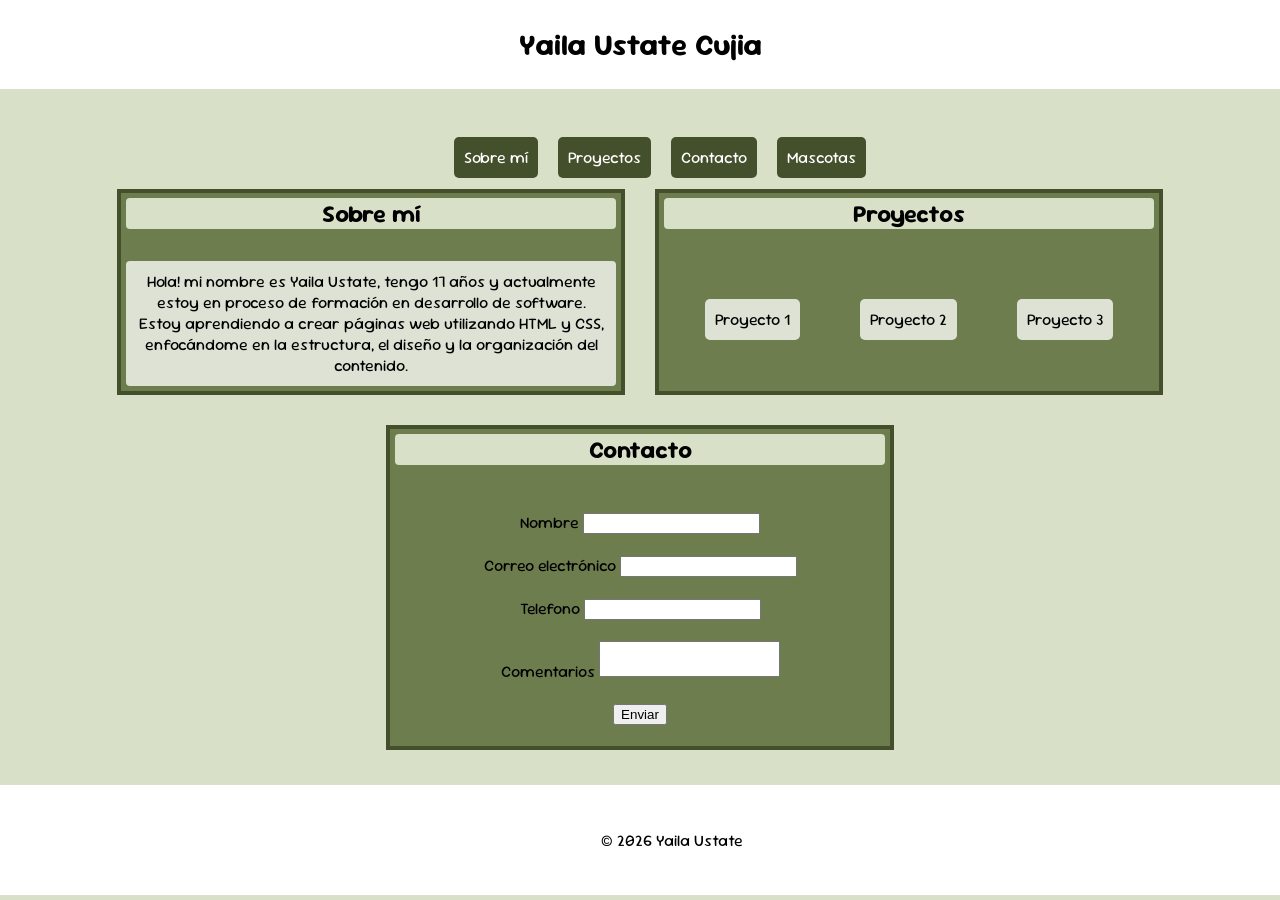
==== portafolio/index.html @ 9ea22d10 "yaya" ====
<!DOCTYPE html>
<html lang="es">

<head>
    <!-- Configurar aceptación de caracteres especiales -->
    <meta charset="UTF-8">
    <meta name="viewport" content="width=device-width, initial-scale=1.0">
    <!-- Ajustar pagina a todos los dispositivos -->
    <title>Portafolio personal</title>
    <link rel="icon" href="imagenes/portafolio.png" type="image/png">
    <!-- Fuente importada -->
    <link rel="preconnect" href="https://fonts.googleapis.com">
    <link rel="preconnect" href="https://fonts.gstatic.com" crossorigin>
    <link href="https://fonts.googleapis.com/css2?family=Sour+Gummy:ital,wght@0,100..900;1,100..900&display=swap" rel="stylesheet">
    <!-- Vincular css -->
    <link rel="stylesheet" href="styles.css">
</head>

<body>
    <header>
        <h1 id="encabezado">Yaila Ustate Cujia</h1>
        <br>
        <br>
        <nav>
            <ul id="enlace">
                <!-- Botones de navegación -->
                <li><a href="#sobremi">Sobre mí</a></li>
                <li><a href="#proyectos">Proyectos</a></li>
                <li><a href="#contacto">Contacto</a></li>
                <li><a href="mascotas.html" target="_blank">Mascotas</a></li>
            </ul>
        </nav>
    
    </header>
    <main id="principal">
        <!-- Recuadro de información sobre mi -->
        <section id="sobremi">
            <h2>Sobre mí</h2><br><br>
            <p>Hola! mi nombre es Yaila Ustate, tengo 17 años y actualmente estoy en proceso de formación en desarrollo de software. Estoy aprendiendo a crear páginas web utilizando HTML y CSS, enfocándome en la estructura, el diseño y la organización del contenido.</p>
        </section>

        <section id="proyectos">
            <h2>Proyectos</h2>
            <ul id="project">
                <!-- Enlaces a otros proyectos -->
                <li><a href="#proyecto1">Proyecto 1</a></li>
                <li><a href="#proyecto2">Proyecto 2</a></li>
                <li><a href="#proyecto3">Proyecto 3</a></li>
            </ul>
        </section>

        <section id="contacto">
            <h2>Contacto</h2>
            <!-- Formulario de contacto para el usuario -->
            <form action="index.html" method="get">
                <br><br>
                <label for="nombre">Nombre</label>
                <input type="text" id="nombre" name="nombre" required><br><br>

                <label for="correo">Correo electrónico</label>
                <input type="email" id="correo" name="correo" required><br><br>

                <label for="telefono">Telefono</label>
                <input type="number" id="telefono" name="telefono" required min="1"><br><br>

                <label for="comentarios">Comentarios</label>
                <textarea id="comentarios" name="comentarios"></textarea><br><br>

                <button type="submit">Enviar</button><br><br>
            </form>
        </section>
    </main>
    <!-- Derechos de autor -->
    <footer id="pie"><p id="copy">© 2026 Yaila Ustate</p></footer>

</body>

</html>
---- portafolio/styles.css ----
/* Pagina principal*/

body{
    margin: 0;
    padding: 0;
    background-color: #d8e0c7;
    display: flex;
    flex-direction: column;
    font-family: "Sour Gummy", sans-serif;
}

#encabezado{  
    background-color: #fff;
    font-size: 30px;
    text-align: center;
    padding: 25px;
    margin: 0;
}

nav ul {
    list-style: none;      
    display: flex;       
    justify-content: center;
    
}

#enlace a{
    background-color: #444f2c;
    color: #fff;
    border-radius: 5px;
    text-decoration: none;
    padding: 10px;
    margin: 10px;
}

#enlace a:hover{
    background-color: #6e7d4e;
}

main{
    display: flex;
    justify-content: center; 
    gap: 20px;                    
    flex-wrap: wrap
}

#sobremi{
    background-color: #6e7d4e;
    border: 4px solid #444f2c;
    text-align: center;
    margin: 5px;
}

#sobremi p{
    margin-top: -15px;
}

#proyectos{
    background-color: #6e7d4e;
    border: 4px solid #444f2c;
    text-align: center;
    margin: 5px;
}

#contacto{
    background-color: #6e7d4e;
    border: 4px solid #444f2c;
    text-align: center;
    margin: 5px;
}

textarea{
    resize: none
    
}

section h2{
    background-color: #d8e0c7;
    border-radius: 4px;
    margin: 5px;

}

p{
    background-color: #dee2d5;
    border-radius: 4px;
    padding: 10px;
    margin: 5px;
}

#principal section{
    display: flex;
    flex-direction: column;
    width: 500px;
}

#proyectos ul{
    list-style: none;      
    display: flex;       
    justify-content: center;
    padding: 0;
    margin-top: 15%;
}

#project a{
    background-color: #dee2d5;
    color: #000;
    border-radius: 5px;
    text-decoration: none;
    padding: 10px;
    margin: 30px;
    
}

#project a:hover{
    background-color: #444f2c;
    color: #fff;
}

#pie{
    width: 100%;
    display: flex;
    align-items: center;
    padding: 15px;
    height: 80px;
    margin-top: 30px;
    background-color: #fff;
}

#copy{
    background-color: #fff;
    margin-left: 45%;
}

/* Pagina de mascotas */

#cuerpo {
  margin: 0;
  display: flex;
  flex-direction: column;
  background-color: #d8e0c7;
  font-family: "Sour Gummy", sans-serif;
}

#regresar{
    background-color: #6e7d4e;
    color: white;
    border-radius: 5px;
    text-decoration: none;
    padding: 5px;
    margin-left: 15px;
}

#regresar:hover{
    background-color: #444f2c;
}

#tarjetas{
    display: flex;
    justify-content: center; 
    gap: 15px;                    
    flex-wrap: wrap                    
}

#titulo-mascota{
    background-color: #fff;
    font-size: 30px;
    text-align: center;
    padding: 1px;   
}

.card-mascotas{
    background-color: #6e7d4e;
    width: 500px;
    border: 2px solid #444f2c;
    border-radius: 10px;
    padding: 20px;
    margin: 30px;
    cursor: pointer;
}
.card-mascotas img{
    width: 500px;
    height: 300px;
}

.card-mascotas:hover{
    transition: 0.2s;
    transform: translateY(-10px);
    box-shadow: 0 8px 20px gray;

}

.nombre-mascota{
    background-color: #d8e0c7;
    text-align: center;
    font-size: 20px;
    
}

#pie-pagina{
    width: 100%;
    display: flex;
    justify-content: space-between;
    align-items: center;
    padding: 15px;
    height: 100px;
    background-color: #fff;
}

.descripcion-mascota{
    background-color: #d8e0c7;
    padding: 5px;
    text-align: center;
}

#copyr{
    margin-right: 45%;
    background-color: #fff;
}
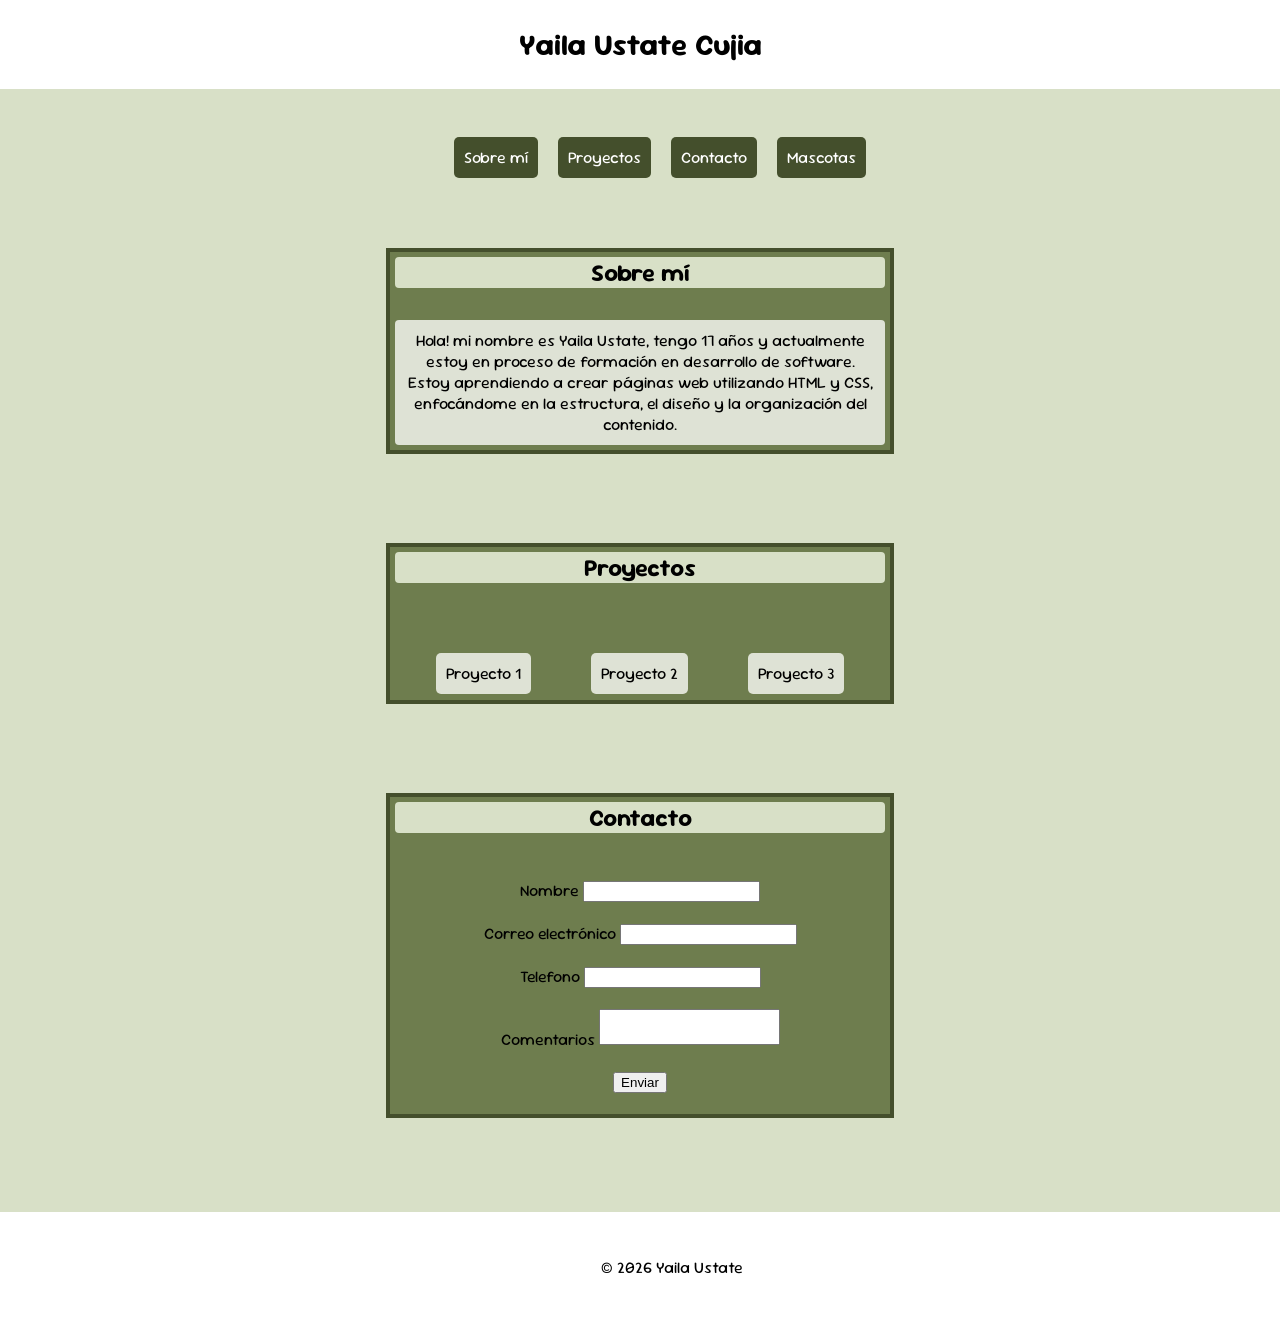
==== commit e599ce15: "correcciones" ====
--- a/portafolio/index.html
+++ b/portafolio/index.html
@@ -70,6 +70,9 @@
             </form>
         </section>
     </main>
+    <a href="">
+        
+    </a>
     <!-- Derechos de autor -->
     <footer id="pie"><p id="copy">© 2026 Yaila Ustate</p></footer>
 
--- a/portafolio/styles.css
+++ b/portafolio/styles.css
@@ -39,9 +39,9 @@
 
 main{
     display: flex;
-    justify-content: center; 
+    align-items: center;
+    flex-direction: column; 
     gap: 20px;                    
-    flex-wrap: wrap
 }
 
 #sobremi{
@@ -49,6 +49,7 @@
     border: 4px solid #444f2c;
     text-align: center;
     margin: 5px;
+    margin-top: 5%;
 }
 
 #sobremi p{
@@ -60,6 +61,7 @@
     border: 4px solid #444f2c;
     text-align: center;
     margin: 5px;
+    margin-top: 5%;
 }
 
 #contacto{
@@ -67,6 +69,8 @@
     border: 4px solid #444f2c;
     text-align: center;
     margin: 5px;
+    margin-top: 5%;
+    margin-bottom: 5%;
 }
 
 textarea{
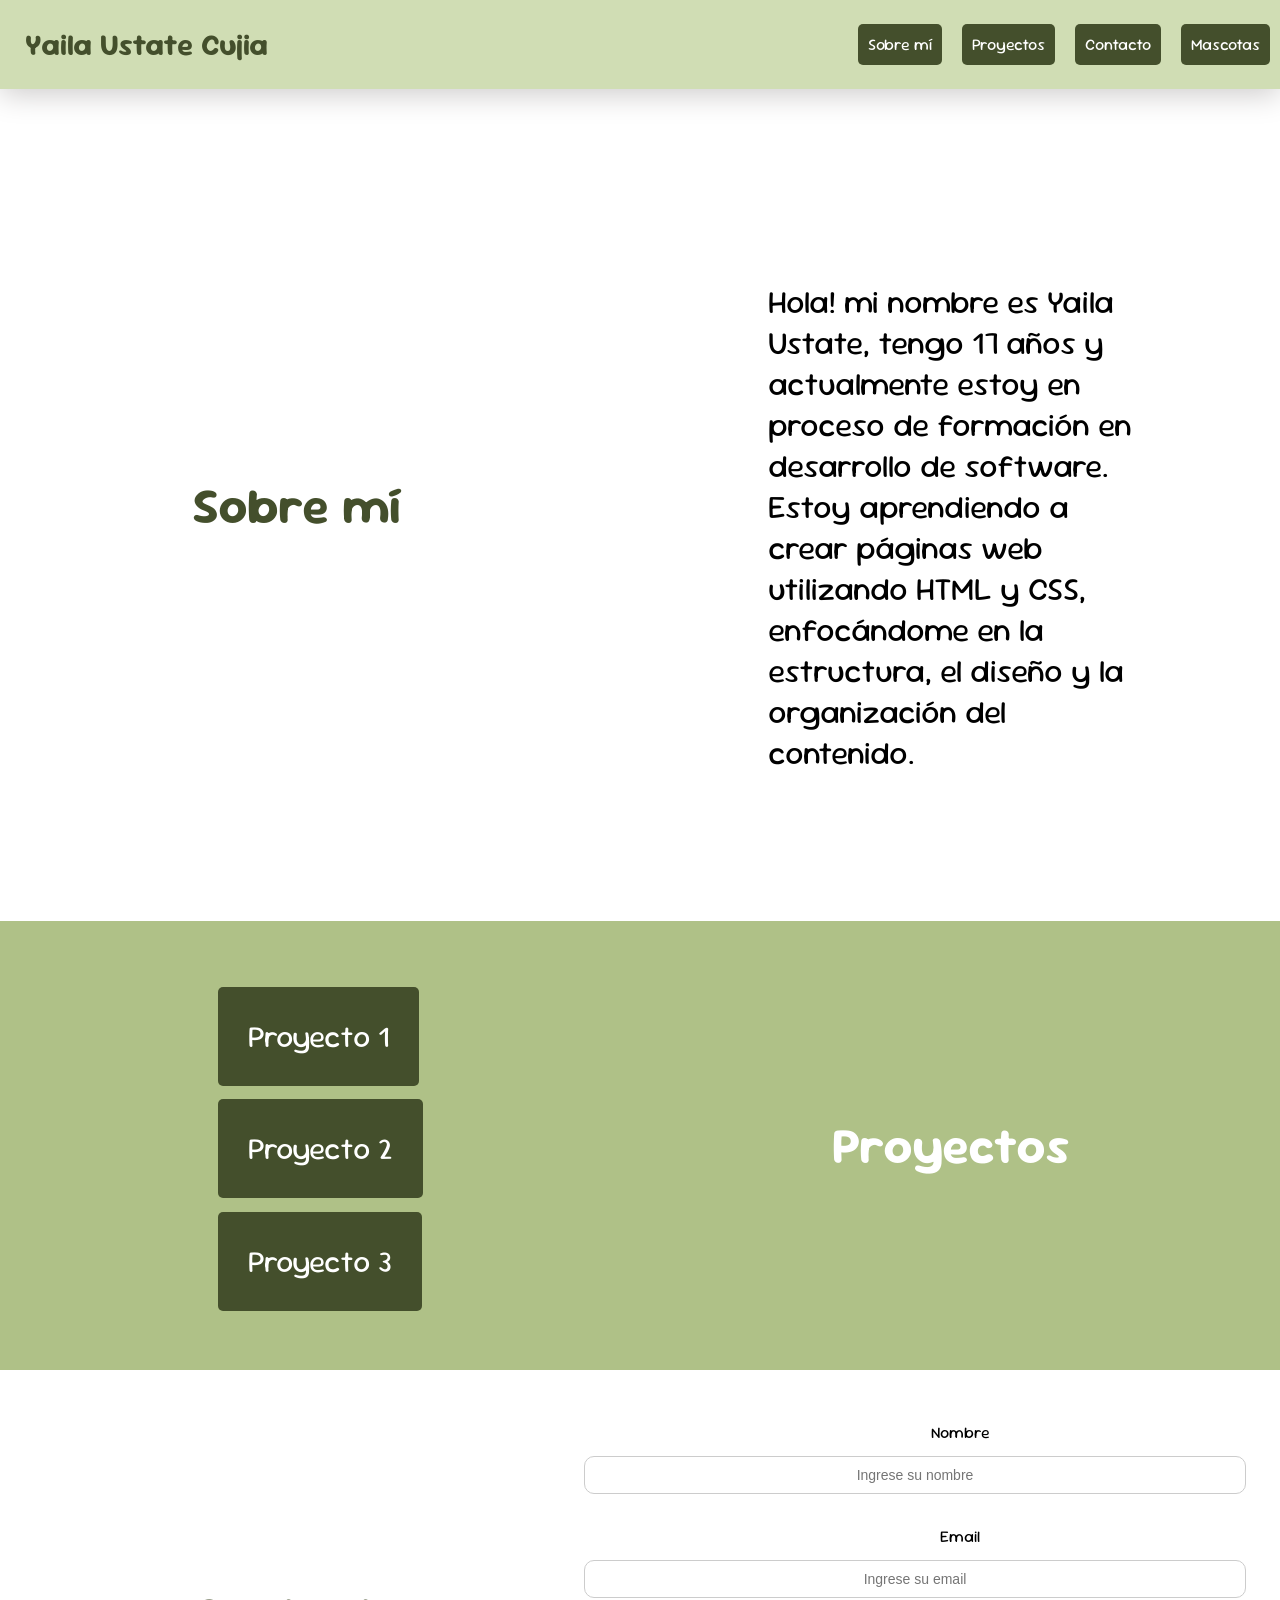
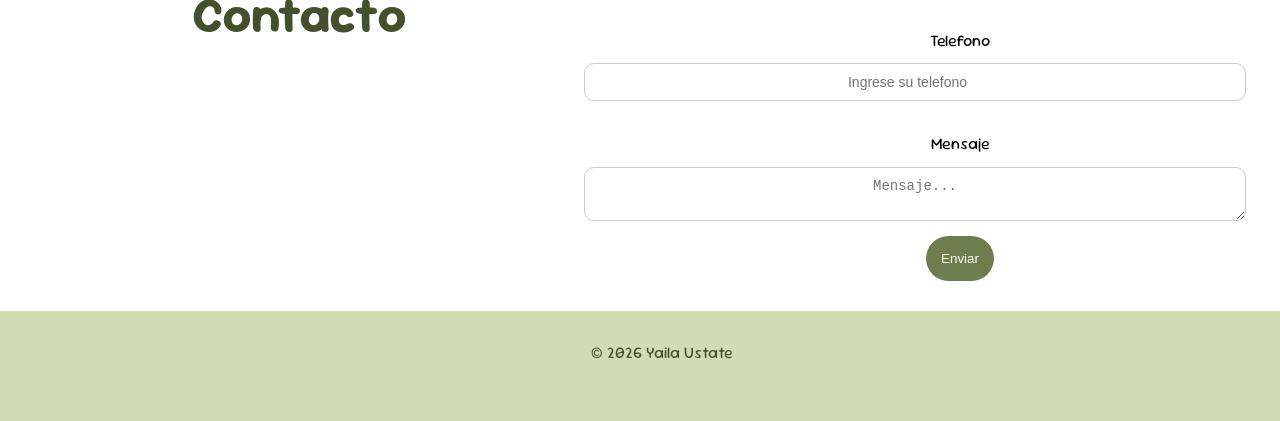
==== commit 7aa80fa3: "mejorado principio" ====
--- a/portafolio/index.html
+++ b/portafolio/index.html
@@ -13,14 +13,12 @@
     <link rel="preconnect" href="https://fonts.gstatic.com" crossorigin>
     <link href="https://fonts.googleapis.com/css2?family=Sour+Gummy:ital,wght@0,100..900;1,100..900&display=swap" rel="stylesheet">
     <!-- Vincular css -->
-    <link rel="stylesheet" href="styles.css">
+    <link rel="stylesheet" href="style.css">
 </head>
 
-<body>
-    <header>
+<body class="cuerpo">
+    <header id="header1">
         <h1 id="encabezado">Yaila Ustate Cujia</h1>
-        <br>
-        <br>
         <nav>
             <ul id="enlace">
                 <!-- Botones de navegación -->
@@ -34,12 +32,12 @@
     </header>
     <main id="principal">
         <!-- Recuadro de información sobre mi -->
-        <section id="sobremi">
-            <h2>Sobre mí</h2><br><br>
+        <article id="sobremi">
+            <h2>Sobre mí</h2>
             <p>Hola! mi nombre es Yaila Ustate, tengo 17 años y actualmente estoy en proceso de formación en desarrollo de software. Estoy aprendiendo a crear páginas web utilizando HTML y CSS, enfocándome en la estructura, el diseño y la organización del contenido.</p>
-        </section>
+        </article>
 
-        <section id="proyectos">
+        <article id="proyectos">
             <h2>Proyectos</h2>
             <ul id="project">
                 <!-- Enlaces a otros proyectos -->
@@ -47,28 +45,28 @@
                 <li><a href="#proyecto2">Proyecto 2</a></li>
                 <li><a href="#proyecto3">Proyecto 3</a></li>
             </ul>
-        </section>
+        </article>
 
-        <section id="contacto">
+        <article id="contacto">
             <h2>Contacto</h2>
             <!-- Formulario de contacto para el usuario -->
             <form action="index.html" method="get">
-                <br><br>
+            
                 <label for="nombre">Nombre</label>
-                <input type="text" id="nombre" name="nombre" required><br><br>
+                <input type="text" id="nombre" name="nombre" placeholder="Ingrese su nombre" required>
 
-                <label for="correo">Correo electrónico</label>
-                <input type="email" id="correo" name="correo" required><br><br>
+                <label for="correo">Email</label>
+                <input type="email" id="correo" name="correo" placeholder="Ingrese su email" required>
 
                 <label for="telefono">Telefono</label>
-                <input type="number" id="telefono" name="telefono" required min="1"><br><br>
+                <input type="number" id="telefono" name="telefono" placeholder="Ingrese su telefono" required min="1">
 
-                <label for="comentarios">Comentarios</label>
-                <textarea id="comentarios" name="comentarios"></textarea><br><br>
+                <label for="mensaje">Mensaje</label>
+                <textarea id="mensaje" name="mensaje" placeholder="Mensaje..."></textarea>
 
-                <button type="submit">Enviar</button><br><br>
+                <button type="submit">Enviar</button>
             </form>
-        </section>
+        </article>
     </main>
     <a href="">
         
--- a/portafolio/style.css
+++ b/portafolio/style.css
@@ -0,0 +1,189 @@
+/* Pagina principal*/
+
+body{
+    margin: 0;
+    background-color: #ffffff;
+    display: flex;
+    flex-direction: column;
+    font-family: "Sour Gummy", sans-serif;
+}
+
+#header1{
+    display: flex;
+    justify-content: space-between;
+    align-items: center;
+    background-color: #d0ddb4;
+    box-shadow: 0px 5px 30px rgb(204, 202, 202);
+}
+
+/* Titulo con mi nombre */
+
+#encabezado{  
+    font-size: 30px;
+    padding: 25px;
+    margin: 0;
+    color: #444f2c;
+}
+
+/* Botones de navegación */
+
+nav ul {
+    list-style: none;      
+    display: flex;       
+    justify-content: center;
+    align-items: center;
+    padding: 0;
+}
+
+#enlace a{
+    background-color: #444f2c;
+    color: #fff;
+    border-radius: 5px;
+    text-decoration: none;
+    padding: 10px;
+    margin: 10px;
+}
+
+#enlace a:hover{
+    background-color: #6e7d4e;
+} 
+
+main{
+    display: flex;
+    align-items: center;
+    flex-direction: column; 
+    gap: 20px;                    
+}
+
+/* Apartado sobre mi */
+
+#sobremi{
+    width: 100%;
+    margin-top: 5%;
+    display: grid;
+    grid-template-columns: 1fr 1fr;
+
+}
+
+#sobremi h2{
+    margin-top: 50%;
+    margin-left: 30%;
+    font-size: 50px;
+    color: #444f2c;
+}
+
+#sobremi p{
+    margin: 20%;
+    font-size: xx-large;
+    
+}
+
+/* Apartados de proyectos */
+
+#proyectos{
+    width: 100%;
+    margin-top: 0;
+    background-color: #afc187;
+    display: grid;
+    grid-template-columns: 1fr 1fr;
+    grid-template-areas: "ul titulo";
+}
+
+#proyectos h2{
+    margin: 30%;
+    font-size: 50px;
+    grid-area: titulo;
+    color: #fff;
+}
+
+#proyectos ul{
+    list-style: none;      
+    display: grid;
+    grid-template-rows: 1fr 1fr 1fr;
+    padding: 0;       
+    justify-content: center;
+    padding: 0;
+    margin-top: 15%;
+    grid-area: ul;
+}
+
+#project a{
+    background-color: #444f2c;
+    color: #ffffff;
+    border-radius: 5px;
+    text-decoration: none;
+    padding: 30px;
+    margin: 30px;
+    font-size: 30px;
+}
+
+#project a:hover{
+    background-color: #dee2d5;
+    color: #000000;
+}
+
+/* Apartado de contacto */
+
+#contacto{
+    width: 100%;
+    margin-top: 0;
+    display: grid;
+    grid-template-columns: 1fr 1fr;
+}
+
+#contacto h2{
+    margin: 30%;
+    font-size: 50px;
+    color: #444f2c;
+}
+
+#contacto form{
+    display: flex;
+    flex-direction: column;
+    align-items: center;
+}
+
+form input, textarea{
+    width: 100%;
+    padding: 10px;
+    margin-right: 90px;
+    border-radius: 10px;
+    border: 1px solid #ccc;
+    font-size: 14px;
+    text-align: center;
+}
+
+label{
+    margin-top: 5%;
+    margin-bottom: 2%;
+}
+
+textarea{
+    resize: vertical;
+}
+
+button{
+    margin-top: 15px;
+    padding: 15px;
+    background-color: #6e7d4e;
+    color: rgb(255, 255, 255);
+    border: none;
+    border-radius: 25px;
+    cursor: pointer;
+}
+
+/* Footer */
+
+#pie{
+    width: 100%;
+    padding: 15px;
+    height: 80px;
+    margin-top: 30px;
+    background-color: #d0ddb4;
+}
+
+#copy{
+    background-color: #d0ddb4;
+    margin-left: 45%;
+    color: #444f2c;
+}
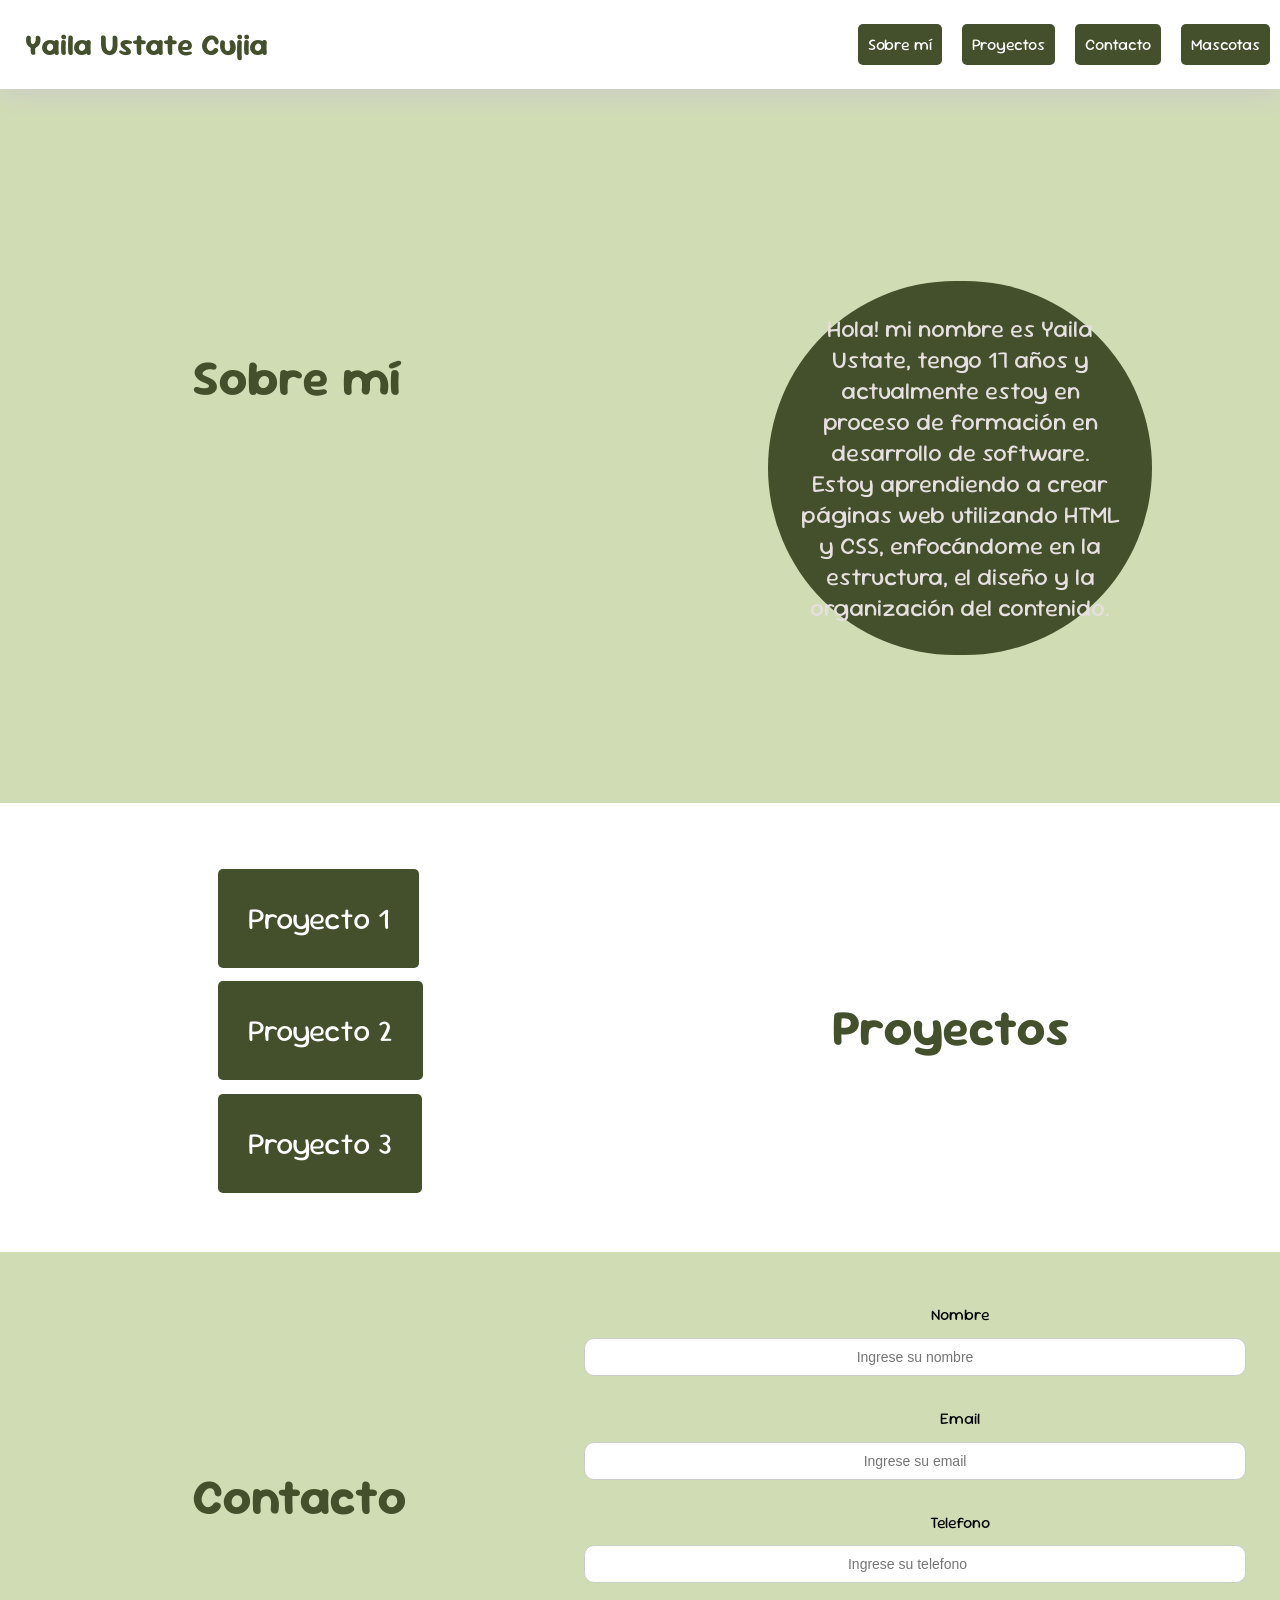
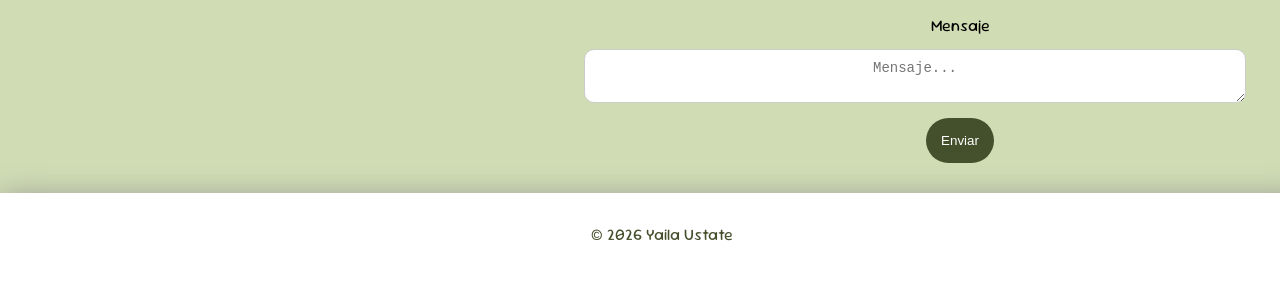
==== commit 03699bf1: "falta cambiar imagenes" ====
--- a/portafolio/index.html
+++ b/portafolio/index.html
@@ -16,21 +16,21 @@
     <link rel="stylesheet" href="style.css">
 </head>
 
-<body class="cuerpo">
+<body id="cuerpo1">
     <header id="header1">
         <h1 id="encabezado">Yaila Ustate Cujia</h1>
         <nav>
             <ul id="enlace">
                 <!-- Botones de navegación -->
-                <li><a href="#sobremi">Sobre mí</a></li>
+                <li><a href="sobremi">Sobre mí</a></li>
                 <li><a href="#proyectos">Proyectos</a></li>
                 <li><a href="#contacto">Contacto</a></li>
-                <li><a href="mascotas.html" target="_blank">Mascotas</a></li>
+                <li><a href="mascotas.html">Mascotas</a></li>
             </ul>
         </nav>
     
     </header>
-    <main id="principal">
+    <main class="principal">
         <!-- Recuadro de información sobre mi -->
         <article id="sobremi">
             <h2>Sobre mí</h2>
--- a/portafolio/style.css
+++ b/portafolio/style.css
@@ -1,8 +1,8 @@
 /* Pagina principal*/
 
-body{
+#cuerpo1{
     margin: 0;
-    background-color: #ffffff;
+    background-color: #d0ddb4;
     display: flex;
     flex-direction: column;
     font-family: "Sour Gummy", sans-serif;
@@ -12,8 +12,10 @@
     display: flex;
     justify-content: space-between;
     align-items: center;
-    background-color: #d0ddb4;
+    background-color: #ffffff;
     box-shadow: 0px 5px 30px rgb(204, 202, 202);
+    position: sticky;
+    top: 0;
 }
 
 /* Titulo con mi nombre */
@@ -45,10 +47,10 @@
 }
 
 #enlace a:hover{
-    background-color: #6e7d4e;
+    background-color: #99a57e;
 } 
 
-main{
+.principal{
     display: flex;
     align-items: center;
     flex-direction: column; 
@@ -66,7 +68,7 @@
 }
 
 #sobremi h2{
-    margin-top: 50%;
+    margin-top: 30%;
     margin-left: 30%;
     font-size: 50px;
     color: #444f2c;
@@ -74,8 +76,12 @@
 
 #sobremi p{
     margin: 20%;
-    font-size: xx-large;
-    
+    padding: 5%;
+    font-size: x-large;
+    background-color: #444f2c;
+    border-radius: 200px;
+    text-align: center;
+    color: #e7e0e0;
 }
 
 /* Apartados de proyectos */
@@ -83,7 +89,7 @@
 #proyectos{
     width: 100%;
     margin-top: 0;
-    background-color: #afc187;
+    background-color: #ffffff;
     display: grid;
     grid-template-columns: 1fr 1fr;
     grid-template-areas: "ul titulo";
@@ -93,7 +99,7 @@
     margin: 30%;
     font-size: 50px;
     grid-area: titulo;
-    color: #fff;
+    color: #444f2c;
 }
 
 #proyectos ul{
@@ -165,7 +171,7 @@
 button{
     margin-top: 15px;
     padding: 15px;
-    background-color: #6e7d4e;
+    background-color: #444f2c;
     color: rgb(255, 255, 255);
     border: none;
     border-radius: 25px;
@@ -179,11 +185,110 @@
     padding: 15px;
     height: 80px;
     margin-top: 30px;
-    background-color: #d0ddb4;
+    background-color: #ffffff;
+    box-shadow: 0px 5px 30px rgb(148, 145, 145);
 }
 
 #copy{
-    background-color: #d0ddb4;
+    background-color: #ffffff;
     margin-left: 45%;
     color: #444f2c;
+}
+
+/* Pagina mascota */
+
+#cuerpo2{
+  margin: 0;
+  background-color: #d0ddb4;
+  font-family: "Sour Gummy", sans-serif;
+
+}
+
+#header2{
+    display: flex;
+    justify-content: space-between;
+    align-items: center;
+    background-color: #ffffff;
+    box-shadow: 0px 5px 30px rgb(204, 202, 202);
+    position: sticky;
+    top: 0;
+}
+
+#header2 h1{
+    margin-left: 10px;
+}
+
+/* Tarjetas/Card de las mascotas */
+
+#tarjeton{
+    display: flex;
+    justify-content: center;              
+    flex-wrap: wrap;    
+    display: grid;
+    grid-template-columns: repeat(3, 1fr);
+    gap: 1%;  
+}
+
+.card-mascota{
+    background-color: #f1f3eb;
+    width: 70%;
+    border: 2px solid #444f2c;
+    border-radius: 10px;
+    padding: 20px;
+    margin-top: 40px;
+    cursor: pointer;
+    transition: 0.2s;
+    margin-left: 12%;
+}
+
+.img-mascota{
+    width: 100%;
+    height: auto;
+}
+
+.card-mascota h2{
+    text-align: center;
+    font-size: 30px;
+}
+
+.card-mascota:hover{
+    transform: translateY(-10px);
+    box-shadow: 0 8px 20px gray;
+
+}
+
+/* Pie de pagina/ footer */
+
+#pie-pagina{
+    width: 100%;
+    display: flex;
+    justify-content: space-between;
+    align-items: center;
+    position: relative;
+    bottom: 0;
+    margin-top: 80px;
+    height: 100px;
+    background-color: #fff;
+    box-shadow: 0px 5px 30px rgb(148, 145, 145);
+}
+
+#copyr{
+    color: #444f2c;
+    margin-right: 45%;
+    background-color: #fff;
+}
+
+/* Botón de regreso */
+
+#regresar{
+    background-color: #6e7d4e;
+    color: white;
+    border-radius: 5px;
+    text-decoration: none;
+    padding: 5px;
+    margin-left: 15px;
+}
+
+#regresar:hover{
+    background-color: #444f2c;
 }
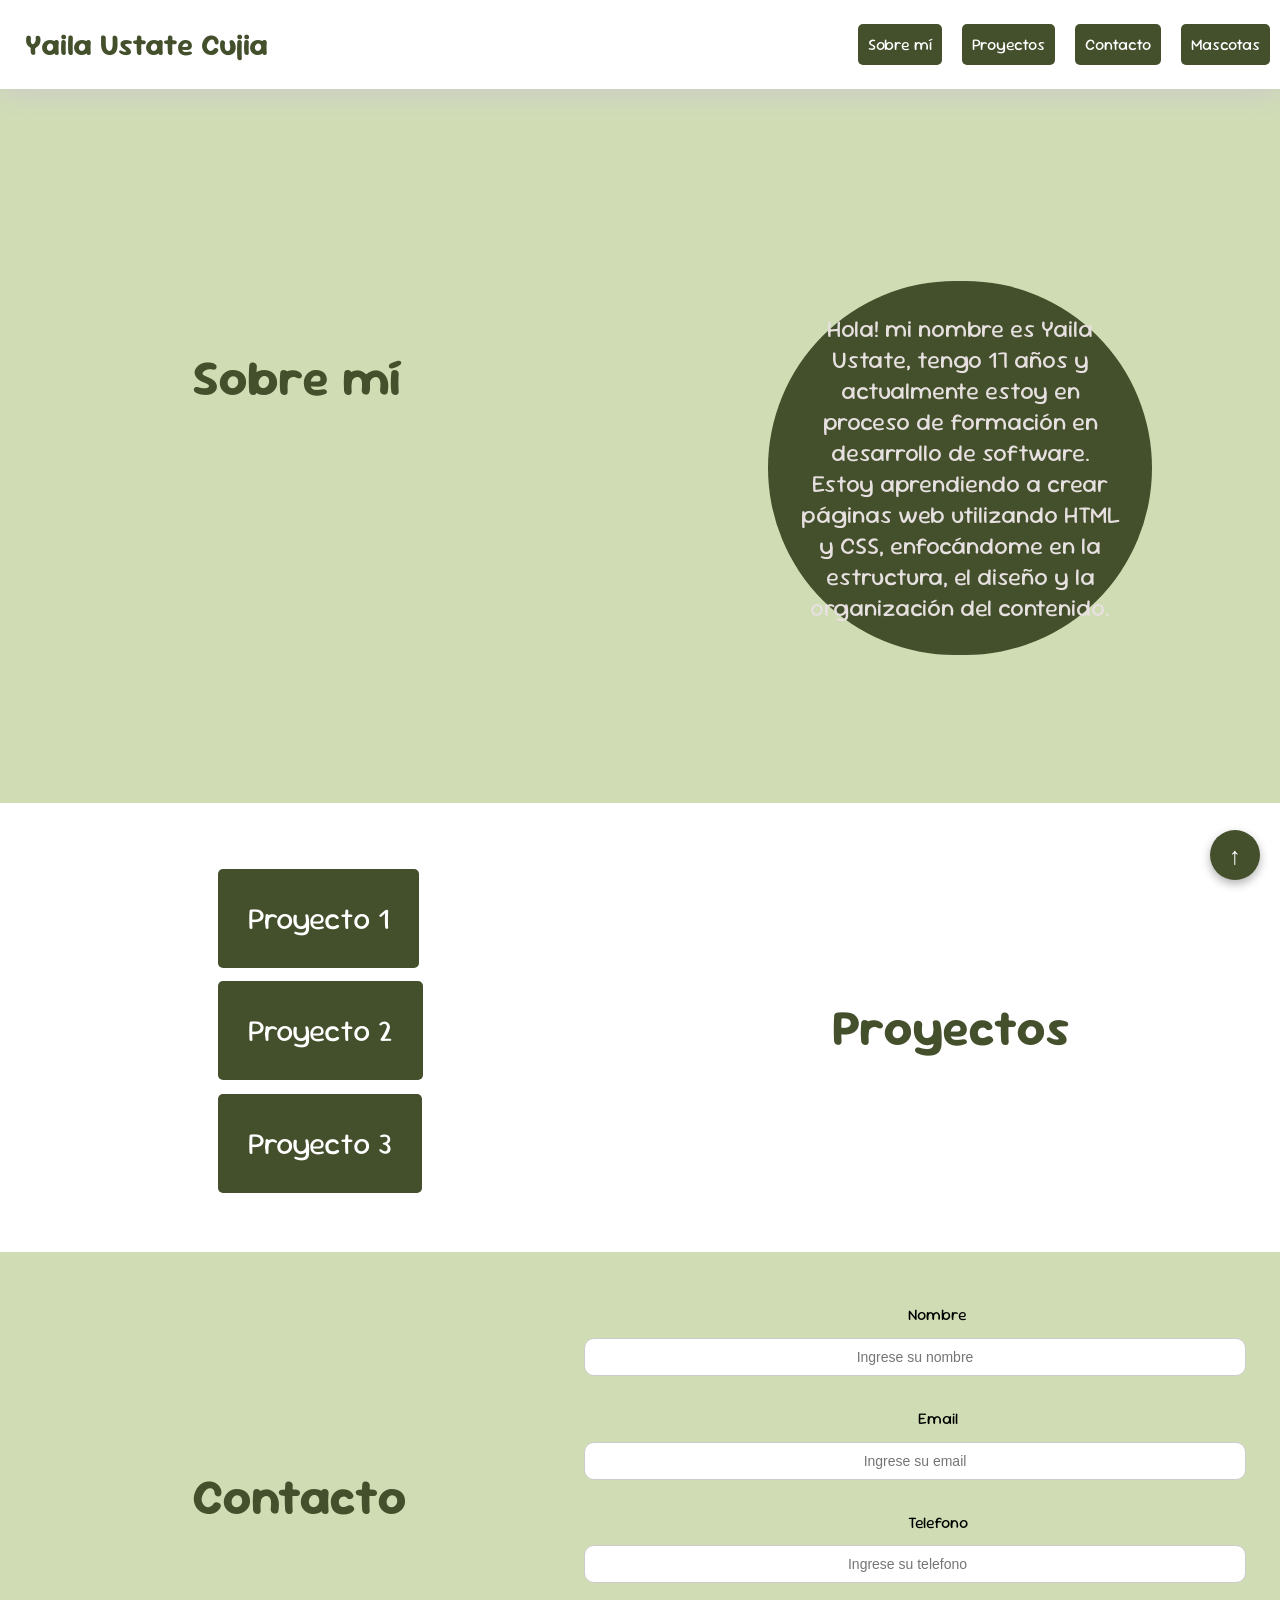
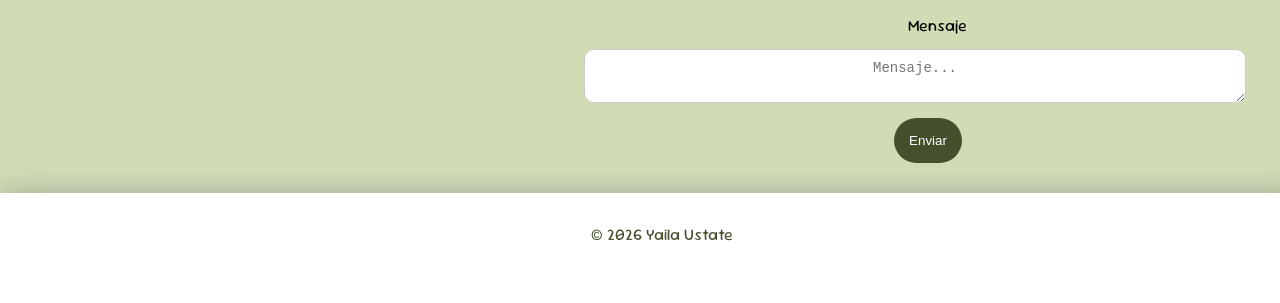
==== commit d5e46d9f: "semana 2 finalizada" ====
--- a/portafolio/index.html
+++ b/portafolio/index.html
@@ -13,7 +13,7 @@
     <link rel="preconnect" href="https://fonts.gstatic.com" crossorigin>
     <link href="https://fonts.googleapis.com/css2?family=Sour+Gummy:ital,wght@0,100..900;1,100..900&display=swap" rel="stylesheet">
     <!-- Vincular css -->
-    <link rel="stylesheet" href="style.css">
+    <link rel="stylesheet" href="styles.css">
 </head>
 
 <body id="cuerpo1">
@@ -22,7 +22,7 @@
         <nav>
             <ul id="enlace">
                 <!-- Botones de navegación -->
-                <li><a href="sobremi">Sobre mí</a></li>
+                <li><a href="#sobremi">Sobre mí</a></li>
                 <li><a href="#proyectos">Proyectos</a></li>
                 <li><a href="#contacto">Contacto</a></li>
                 <li><a href="mascotas.html">Mascotas</a></li>
@@ -41,9 +41,9 @@
             <h2>Proyectos</h2>
             <ul id="project">
                 <!-- Enlaces a otros proyectos -->
-                <li><a href="#proyecto1">Proyecto 1</a></li>
-                <li><a href="#proyecto2">Proyecto 2</a></li>
-                <li><a href="#proyecto3">Proyecto 3</a></li>
+                <li><a href="https://github.com/yaiscoder/inventario-de-productos.git" target="_blank">Proyecto 1</a></li>
+                <li><a href="https://github.com/yaiscoder/Sistema-de-Gestion-de-Estudiantes.git" target="_blank">Proyecto 2</a></li>
+                <li><a href="https://github.com/yaiscoder/Historia-de-usuario-M2S1.git" target="_blank">Proyecto 3</a></li>
             </ul>
         </article>
 
@@ -68,9 +68,12 @@
             </form>
         </article>
     </main>
-    <a href="">
-        
-    </a>
+
+    <!-- Botón para subir -->
+    <div>
+        <a class="subir" href="#" class="boton-subir">↑</a>
+    </div>
+    
     <!-- Derechos de autor -->
     <footer id="pie"><p id="copy">© 2026 Yaila Ustate</p></footer>
 
--- a/portafolio/styles.css
+++ b/portafolio/styles.css
@@ -0,0 +1,326 @@
+/* Pagina principal*/
+
+#cuerpo1{
+    margin: 0;
+    background-color: #d0ddb4;
+    display: flex;
+    flex-direction: column;
+    font-family: "Sour Gummy", sans-serif;
+}
+
+#header1{
+    display: flex;
+    justify-content: space-between;
+    align-items: center;
+    background-color: #ffffff;
+    box-shadow: 0px 5px 30px rgb(204, 202, 202);
+    position: sticky;
+    top: 0;
+}
+
+/* Titulo con mi nombre */
+
+#encabezado{  
+    font-size: 30px;
+    padding: 25px;
+    margin: 0;
+    color: #444f2c;
+}
+
+/* Botones de navegación */
+
+nav ul {
+    list-style: none;      
+    display: flex;       
+    justify-content: center;
+    align-items: center;
+    padding: 0;
+}
+
+#enlace a{
+    background-color: #444f2c;
+    color: #fff;
+    border-radius: 5px;
+    text-decoration: none;
+    padding: 10px;
+    margin: 10px;
+}
+
+#enlace a:hover{
+    background-color: #99a57e;
+} 
+
+.principal{
+    display: flex;
+    align-items: center;
+    flex-direction: column; 
+    gap: 20px;                    
+}
+
+/* Apartado sobre mi */
+
+#sobremi{
+    width: 100%;
+    margin-top: 5%;
+    display: grid;
+    grid-template-columns: 1fr 1fr;
+
+}
+
+#sobremi h2{
+    margin-top: 30%;
+    margin-left: 30%;
+    font-size: 50px;
+    color: #444f2c;
+}
+
+#sobremi p{
+    margin: 20%;
+    padding: 5%;
+    font-size: x-large;
+    background-color: #444f2c;
+    border-radius: 200px;
+    text-align: center;
+    color: #e7e0e0;
+}
+
+/* Apartados de proyectos */
+
+#proyectos{
+    width: 100%;
+    margin-top: 0;
+    background-color: #ffffff;
+    display: grid;
+    grid-template-columns: 1fr 1fr;
+    grid-template-areas: "ul titulo";
+}
+
+#proyectos h2{
+    margin: 30%;
+    font-size: 50px;
+    grid-area: titulo;
+    color: #444f2c;
+}
+
+#proyectos ul{
+    list-style: none;      
+    display: grid;
+    grid-template-rows: 1fr 1fr 1fr;
+    padding: 0;       
+    justify-content: center;
+    padding: 0;
+    margin-top: 15%;
+    grid-area: ul;
+}
+
+#project a{
+    background-color: #444f2c;
+    color: #ffffff;
+    border-radius: 5px;
+    text-decoration: none;
+    padding: 30px;
+    margin: 30px;
+    font-size: 30px;
+}
+
+#project a:hover{
+    background-color: #dee2d5;
+    color: #000000;
+}
+
+/* Apartado de contacto */
+
+#contacto{
+    width: 100%;
+    margin-top: 0;
+    display: grid;
+    grid-template-columns: 1fr 1fr;
+}
+
+#contacto h2{
+    margin: 30%;
+    font-size: 50px;
+    color: #444f2c;
+}
+
+#contacto form{
+    display: flex;
+    flex-direction: column;
+    align-items: center;
+}
+
+form input, textarea{
+    width: 100%;
+    padding: 10px;
+    margin-right: 90px;
+    border-radius: 10px;
+    border: 1px solid #ccc;
+    font-size: 14px;
+    text-align: center;
+}
+
+label{
+    margin-top: 5%;
+    margin-bottom: 2%;
+    margin-right: 7%;
+}
+
+textarea{
+    resize: vertical;
+}
+
+button{
+    margin-right: 10%;
+    margin-top: 15px;
+    padding: 15px;
+    background-color: #444f2c;
+    color: rgb(255, 255, 255);
+    border: none;
+    border-radius: 25px;
+    cursor: pointer;
+}
+
+/* Footer */
+
+#pie{
+    width: 100%;
+    padding: 15px;
+    height: 80px;
+    margin-top: 30px;
+    background-color: #ffffff;
+    box-shadow: 0px 5px 30px rgb(148, 145, 145);
+}
+
+#copy{
+    background-color: #ffffff;
+    margin-left: 45%;
+    color: #444f2c;
+}
+
+/* Pagina mascota */
+
+#cuerpo2{
+  margin: 0;
+  background-color: #d0ddb4;
+  font-family: "Sour Gummy", sans-serif;
+
+}
+
+#header2{
+    display: flex;
+    justify-content: space-between;
+    align-items: center;
+    background-color: #ffffff;
+    box-shadow: 0px 5px 30px rgb(204, 202, 202);
+    position: sticky;
+    top: 0;
+}
+
+#header2 h1{
+    margin-left: 10px;
+    color: #444f2c;
+}
+
+/* Tarjetas/Card de las mascotas */
+
+#tarjeton{
+    display: flex;
+    justify-content: center;              
+    flex-wrap: wrap;    
+    display: grid;
+    grid-template-columns: repeat(3, 1fr);
+    gap: 1%;  
+}
+
+.card-mascota{
+    background-color: #f1f3eb;
+    width: 70%;
+    border: 2px solid #444f2c;
+    border-radius: 10px;
+    padding: 20px;
+    margin-top: 40px;
+    cursor: pointer;
+    transition: 0.2s;
+    margin-left: 12%;
+}
+
+.img-mascota{
+    width: 300px;
+    height: 200px;
+}
+
+.card-mascota h2{
+    text-align: center;
+    font-size: 30px;
+    color: #444f2c;
+}
+
+.card-mascota:hover{
+    transform: translateY(-10px);
+    box-shadow: 0 8px 20px gray;
+
+}
+
+/* Pie de pagina/ footer */
+
+#pie-pagina{
+    width: 100%;
+    display: flex;
+    justify-content: space-between;
+    align-items: center;
+    position: relative;
+    bottom: 0;
+    margin-top: 80px;
+    height: 100px;
+    background-color: #fff;
+    box-shadow: 0px 5px 30px rgb(148, 145, 145);
+}
+
+#copyr{
+    color: #444f2c;
+    margin-right: 45%;
+    background-color: #fff;
+}
+
+/* Botón de regreso */
+
+#regresar{
+    background-color: #6e7d4e;
+    color: white;
+    border-radius: 5px;
+    text-decoration: none;
+    padding: 5px;
+    margin-left: 15px;
+}
+
+#regresar:hover{
+    background-color: #444f2c;
+}
+
+
+/* Botón para subir */
+
+html {
+  scroll-behavior: smooth;
+}
+
+.subir{
+    position: fixed;
+    bottom: 20px;   
+    right: 20px;     
+    z-index: 1000;   
+
+    /* Estilo de círculo */
+    display: flex;
+    align-items: center;
+    justify-content: center;
+    width: 50px;
+    height: 50px;
+    border-radius: 50%; 
+    
+    background-color: #444f2c; 
+    color: white;
+    text-decoration: none;
+    font-size: 24px;
+    box-shadow: 0 4px 10px rgba(0, 0, 0, 0.3); 
+}
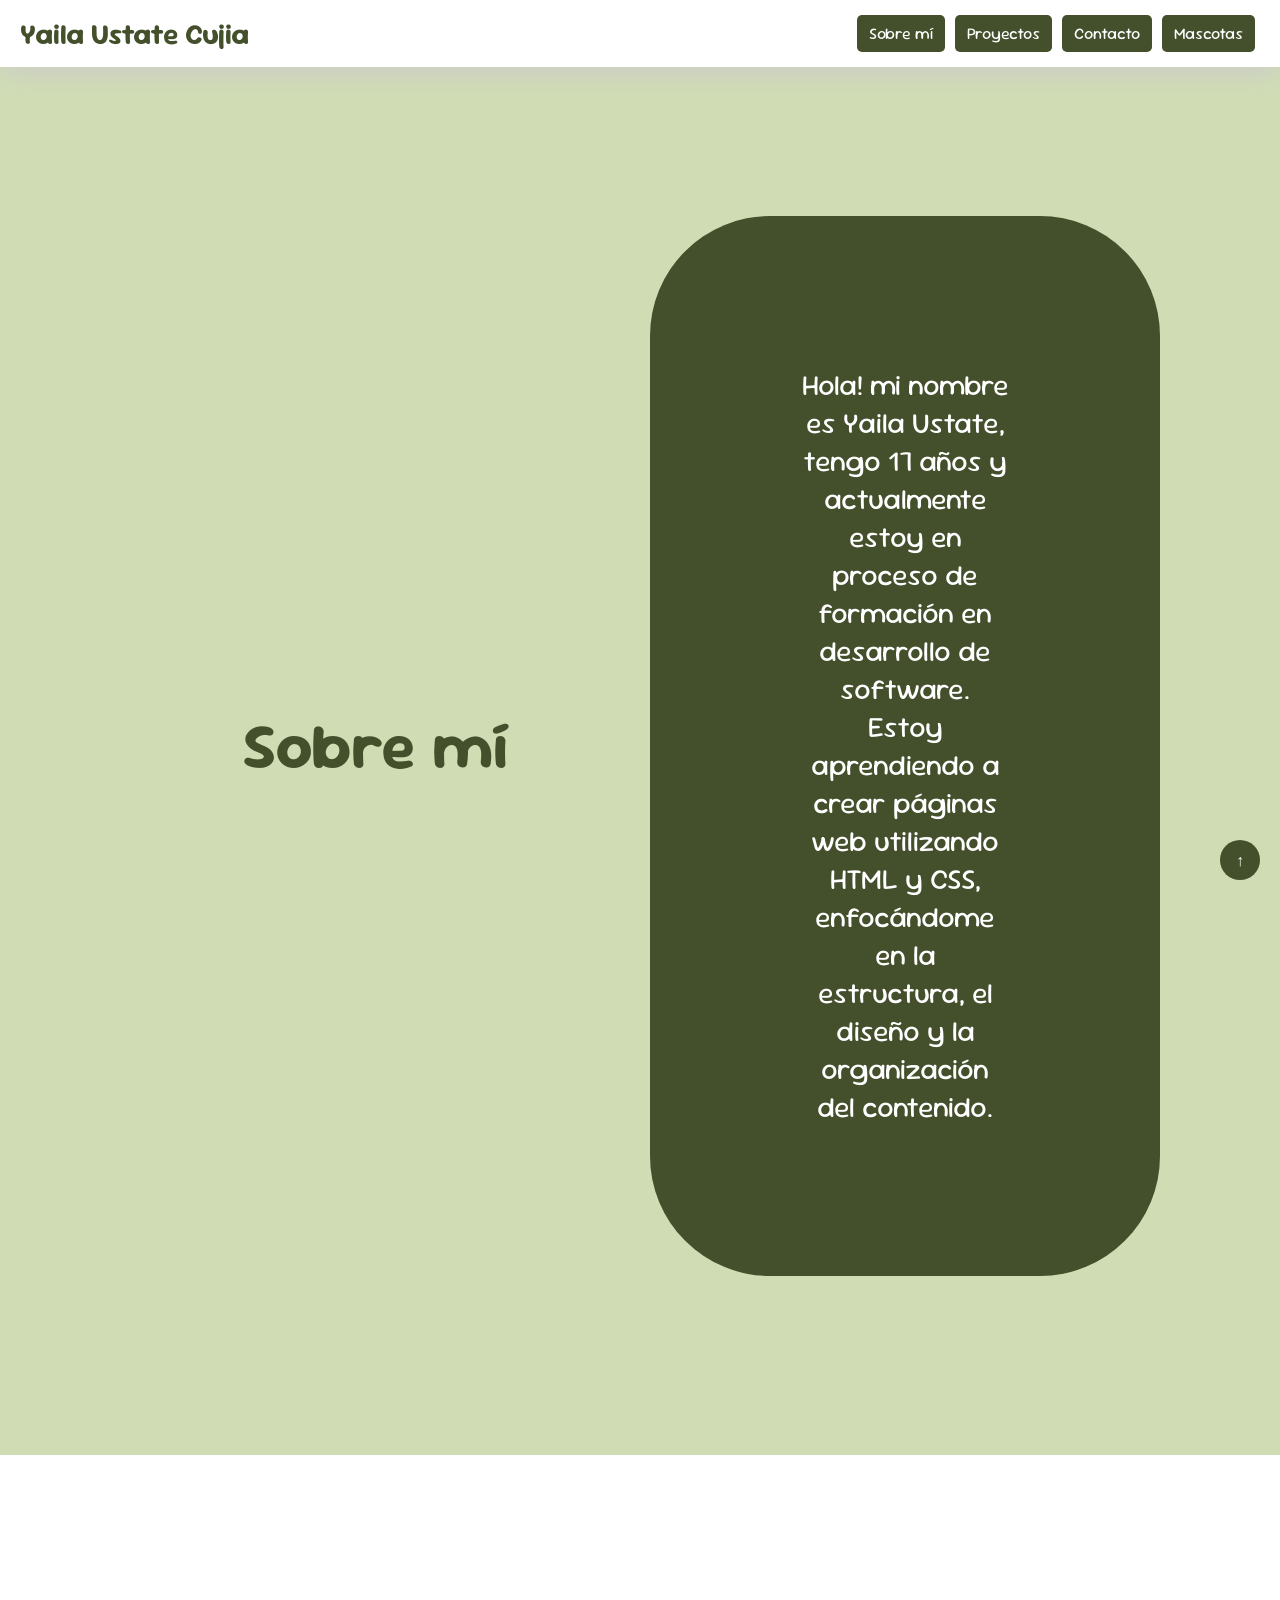
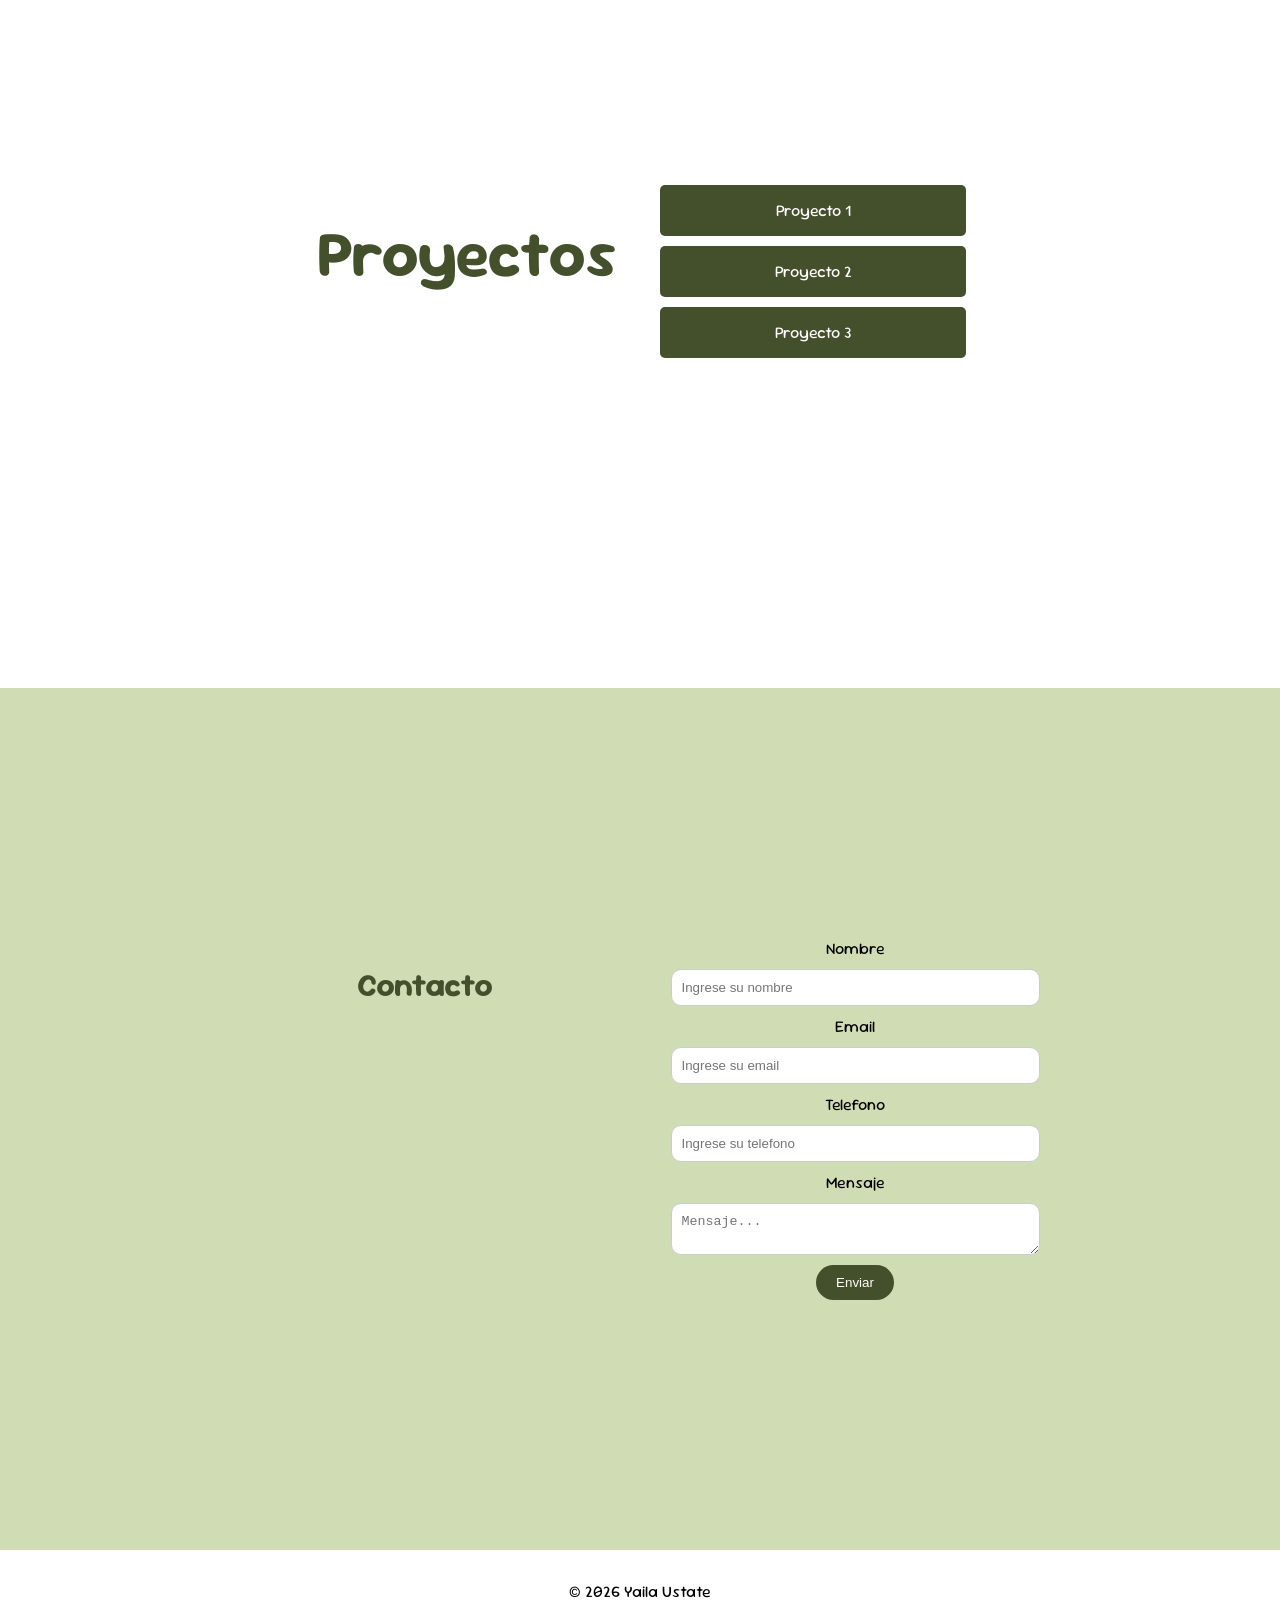
==== commit 803e93b0: "falta java y revisar media" ====
--- a/portafolio/index.html
+++ b/portafolio/index.html
@@ -1,82 +1,128 @@
-<!DOCTYPE html>
+<!doctype html>
 <html lang="es">
-
-<head>
+  <head>
     <!-- Configurar aceptación de caracteres especiales -->
-    <meta charset="UTF-8">
-    <meta name="viewport" content="width=device-width, initial-scale=1.0">
+    <meta charset="UTF-8" />
+    <meta name="viewport" content="width=device-width, initial-scale=1.0" />
     <!-- Ajustar pagina a todos los dispositivos -->
     <title>Portafolio personal</title>
-    <link rel="icon" href="imagenes/portafolio.png" type="image/png">
+    <link rel="icon" href="imagenes/portafolio.png" type="image/png" />
     <!-- Fuente importada -->
-    <link rel="preconnect" href="https://fonts.googleapis.com">
-    <link rel="preconnect" href="https://fonts.gstatic.com" crossorigin>
-    <link href="https://fonts.googleapis.com/css2?family=Sour+Gummy:ital,wght@0,100..900;1,100..900&display=swap" rel="stylesheet">
+    <link rel="preconnect" href="https://fonts.googleapis.com" />
+    <link rel="preconnect" href="https://fonts.gstatic.com" crossorigin />
+    <link
+      href="https://fonts.googleapis.com/css2?family=Sour+Gummy:ital,wght@0,100..900;1,100..900&display=swap"
+      rel="stylesheet"
+    />
     <!-- Vincular css -->
-    <link rel="stylesheet" href="styles.css">
-</head>
+    <link rel="stylesheet" href="styles.css" />
+  </head>
 
-<body id="cuerpo1">
+  <body id="cuerpo1">
     <header id="header1">
-        <h1 id="encabezado">Yaila Ustate Cujia</h1>
-        <nav>
-            <ul id="enlace">
-                <!-- Botones de navegación -->
-                <li><a href="#sobremi">Sobre mí</a></li>
-                <li><a href="#proyectos">Proyectos</a></li>
-                <li><a href="#contacto">Contacto</a></li>
-                <li><a href="mascotas.html">Mascotas</a></li>
-            </ul>
-        </nav>
-    
+      <h1 id="encabezado">Yaila Ustate Cujia</h1>
+      <nav>
+        <ul id="enlace">
+          <!-- Botones de navegación -->
+          <li><a href="#sobremi">Sobre mí</a></li>
+          <li><a href="#proyectos">Proyectos</a></li>
+          <li><a href="#contacto">Contacto</a></li>
+          <li><a href="mascotas.html">Mascotas</a></li>
+        </ul>
+      </nav>
     </header>
     <main class="principal">
-        <!-- Recuadro de información sobre mi -->
-        <article id="sobremi">
-            <h2>Sobre mí</h2>
-            <p>Hola! mi nombre es Yaila Ustate, tengo 17 años y actualmente estoy en proceso de formación en desarrollo de software. Estoy aprendiendo a crear páginas web utilizando HTML y CSS, enfocándome en la estructura, el diseño y la organización del contenido.</p>
-        </article>
+      <!-- Recuadro de información sobre mi -->
+      <article id="sobremi">
+        <h2>Sobre mí</h2>
+        <p>
+          Hola! mi nombre es Yaila Ustate, tengo 17 años y actualmente estoy en
+          proceso de formación en desarrollo de software. Estoy aprendiendo a
+          crear páginas web utilizando HTML y CSS, enfocándome en la estructura,
+          el diseño y la organización del contenido.
+        </p>
+      </article>
 
-        <article id="proyectos">
-            <h2>Proyectos</h2>
-            <ul id="project">
-                <!-- Enlaces a otros proyectos -->
-                <li><a href="https://github.com/yaiscoder/inventario-de-productos.git" target="_blank">Proyecto 1</a></li>
-                <li><a href="https://github.com/yaiscoder/Sistema-de-Gestion-de-Estudiantes.git" target="_blank">Proyecto 2</a></li>
-                <li><a href="https://github.com/yaiscoder/Historia-de-usuario-M2S1.git" target="_blank">Proyecto 3</a></li>
-            </ul>
-        </article>
+      <article id="proyectos">
+        <h2>Proyectos</h2>
+        <ul id="project">
+          <!-- Enlaces a otros proyectos -->
+          <li>
+            <a
+              href="https://github.com/yaiscoder/inventario-de-productos.git"
+              target="_blank"
+              >Proyecto 1</a
+            >
+          </li>
+          <li>
+            <a
+              href="https://github.com/yaiscoder/Sistema-de-Gestion-de-Estudiantes.git"
+              target="_blank"
+              >Proyecto 2</a
+            >
+          </li>
+          <li>
+            <a
+              href="https://github.com/yaiscoder/Historia-de-usuario-M2S1.git"
+              target="_blank"
+              >Proyecto 3</a
+            >
+          </li>
+        </ul>
+      </article>
 
-        <article id="contacto">
-            <h2>Contacto</h2>
-            <!-- Formulario de contacto para el usuario -->
-            <form action="index.html" method="get">
-            
-                <label for="nombre">Nombre</label>
-                <input type="text" id="nombre" name="nombre" placeholder="Ingrese su nombre" required>
+      <article id="contacto">
+        <h2>Contacto</h2>
+        <!-- Formulario de contacto para el usuario -->
+        <form action="index.html" method="get">
+          <label for="nombre">Nombre</label>
+          <input
+            type="text"
+            id="nombre"
+            name="nombre"
+            placeholder="Ingrese su nombre"
+            required
+          />
 
-                <label for="correo">Email</label>
-                <input type="email" id="correo" name="correo" placeholder="Ingrese su email" required>
+          <label for="correo">Email</label>
+          <input
+            type="email"
+            id="correo"
+            name="correo"
+            placeholder="Ingrese su email"
+            required
+          />
 
-                <label for="telefono">Telefono</label>
-                <input type="number" id="telefono" name="telefono" placeholder="Ingrese su telefono" required min="1">
+          <label for="telefono">Telefono</label>
+          <input
+            type="number"
+            id="telefono"
+            name="telefono"
+            placeholder="Ingrese su telefono"
+            required
+            min="1"
+          />
 
-                <label for="mensaje">Mensaje</label>
-                <textarea id="mensaje" name="mensaje" placeholder="Mensaje..."></textarea>
+          <label for="mensaje">Mensaje</label>
+          <textarea
+            id="mensaje"
+            name="mensaje"
+            placeholder="Mensaje..."
+          ></textarea>
 
-                <button type="submit">Enviar</button>
-            </form>
-        </article>
+          <button type="submit">Enviar</button>
+        </form>
+      </article>
     </main>
 
     <!-- Botón para subir -->
     <div>
-        <a class="subir" href="#" class="boton-subir">↑</a>
+      <a class="subir" href="#" class="boton-subir">↑</a>
     </div>
-    
+
     <!-- Derechos de autor -->
     <footer id="pie"><p id="copy">© 2026 Yaila Ustate</p></footer>
 
-</body>
-
-</html>+    <script src="script.js"></script>
+  </body>
+</html>
--- a/portafolio/styles.css
+++ b/portafolio/styles.css
@@ -1,326 +1,296 @@
-/* Pagina principal*/
-
-#cuerpo1{
-    margin: 0;
-    background-color: #d0ddb4;
-    display: flex;
-    flex-direction: column;
-    font-family: "Sour Gummy", sans-serif;
-}
-
-#header1{
-    display: flex;
-    justify-content: space-between;
-    align-items: center;
-    background-color: #ffffff;
-    box-shadow: 0px 5px 30px rgb(204, 202, 202);
-    position: sticky;
-    top: 0;
-}
-
-/* Titulo con mi nombre */
-
-#encabezado{  
-    font-size: 30px;
-    padding: 25px;
-    margin: 0;
-    color: #444f2c;
-}
-
-/* Botones de navegación */
-
+/* ===== CONFIGURACIÓN GENERAL ===== */
+* {
+  box-sizing: border-box;
+}
+
+:root {
+  --color-principal: #444f2c;
+  --color-secundario: #99a57e;
+  --color-fondo: #d0ddb4;
+  --color-header: #ffffff;
+}
+
+body {
+  margin: 0;
+  font-family: "Sour Gummy", sans-serif;
+  background-color: var(--color-fondo);
+}
+
+/* ===== HEADERS ===== */
+#header1,
+#header2 {
+  display: flex;
+  justify-content: space-between;
+  align-items: center;
+  background-color: var(--color-header);
+  padding: 10px 20px;
+  box-shadow: 0px 5px 30px rgb(204, 202, 202);
+  position: sticky;
+  top: 0;
+  z-index: 1000;
+}
+
+#encabezado,
+#header2 h1 {
+  margin: 0;
+  font-size: 1.8rem;
+  color: var(--color-principal);
+}
+
+/* ===== NAV ===== */
 nav ul {
-    list-style: none;      
-    display: flex;       
-    justify-content: center;
-    align-items: center;
-    padding: 0;
-}
-
-#enlace a{
-    background-color: #444f2c;
-    color: #fff;
-    border-radius: 5px;
-    text-decoration: none;
-    padding: 10px;
-    margin: 10px;
-}
-
-#enlace a:hover{
-    background-color: #99a57e;
-} 
-
-.principal{
-    display: flex;
-    align-items: center;
-    flex-direction: column; 
-    gap: 20px;                    
-}
-
-/* Apartado sobre mi */
-
-#sobremi{
-    width: 100%;
-    margin-top: 5%;
-    display: grid;
-    grid-template-columns: 1fr 1fr;
-
-}
-
-#sobremi h2{
-    margin-top: 30%;
-    margin-left: 30%;
-    font-size: 50px;
-    color: #444f2c;
-}
-
-#sobremi p{
-    margin: 20%;
-    padding: 5%;
-    font-size: x-large;
-    background-color: #444f2c;
-    border-radius: 200px;
-    text-align: center;
-    color: #e7e0e0;
-}
-
-/* Apartados de proyectos */
-
-#proyectos{
-    width: 100%;
-    margin-top: 0;
-    background-color: #ffffff;
-    display: grid;
-    grid-template-columns: 1fr 1fr;
-    grid-template-areas: "ul titulo";
-}
-
-#proyectos h2{
-    margin: 30%;
-    font-size: 50px;
-    grid-area: titulo;
-    color: #444f2c;
-}
-
-#proyectos ul{
-    list-style: none;      
-    display: grid;
-    grid-template-rows: 1fr 1fr 1fr;
-    padding: 0;       
-    justify-content: center;
-    padding: 0;
-    margin-top: 15%;
-    grid-area: ul;
-}
-
-#project a{
-    background-color: #444f2c;
-    color: #ffffff;
-    border-radius: 5px;
-    text-decoration: none;
-    padding: 30px;
-    margin: 30px;
-    font-size: 30px;
-}
-
-#project a:hover{
-    background-color: #dee2d5;
-    color: #000000;
-}
-
-/* Apartado de contacto */
-
-#contacto{
-    width: 100%;
-    margin-top: 0;
-    display: grid;
-    grid-template-columns: 1fr 1fr;
-}
-
-#contacto h2{
-    margin: 30%;
-    font-size: 50px;
-    color: #444f2c;
-}
-
-#contacto form{
-    display: flex;
-    flex-direction: column;
-    align-items: center;
-}
-
-form input, textarea{
-    width: 100%;
-    padding: 10px;
-    margin-right: 90px;
-    border-radius: 10px;
-    border: 1px solid #ccc;
-    font-size: 14px;
-    text-align: center;
-}
-
-label{
-    margin-top: 5%;
-    margin-bottom: 2%;
-    margin-right: 7%;
-}
-
-textarea{
-    resize: vertical;
-}
-
-button{
-    margin-right: 10%;
-    margin-top: 15px;
-    padding: 15px;
-    background-color: #444f2c;
-    color: rgb(255, 255, 255);
-    border: none;
-    border-radius: 25px;
-    cursor: pointer;
-}
-
-/* Footer */
-
-#pie{
-    width: 100%;
-    padding: 15px;
-    height: 80px;
-    margin-top: 30px;
-    background-color: #ffffff;
-    box-shadow: 0px 5px 30px rgb(148, 145, 145);
-}
-
-#copy{
-    background-color: #ffffff;
-    margin-left: 45%;
-    color: #444f2c;
-}
-
-/* Pagina mascota */
-
-#cuerpo2{
-  margin: 0;
-  background-color: #d0ddb4;
-  font-family: "Sour Gummy", sans-serif;
-
-}
-
-#header2{
-    display: flex;
-    justify-content: space-between;
-    align-items: center;
-    background-color: #ffffff;
-    box-shadow: 0px 5px 30px rgb(204, 202, 202);
-    position: sticky;
-    top: 0;
-}
-
-#header2 h1{
-    margin-left: 10px;
-    color: #444f2c;
-}
-
-/* Tarjetas/Card de las mascotas */
-
-#tarjeton{
-    display: flex;
-    justify-content: center;              
-    flex-wrap: wrap;    
-    display: grid;
-    grid-template-columns: repeat(3, 1fr);
-    gap: 1%;  
-}
-
-.card-mascota{
-    background-color: #f1f3eb;
-    width: 70%;
-    border: 2px solid #444f2c;
-    border-radius: 10px;
-    padding: 20px;
-    margin-top: 40px;
-    cursor: pointer;
-    transition: 0.2s;
-    margin-left: 12%;
-}
-
-.img-mascota{
-    width: 300px;
-    height: 200px;
-}
-
-.card-mascota h2{
-    text-align: center;
-    font-size: 30px;
-    color: #444f2c;
-}
-
-.card-mascota:hover{
-    transform: translateY(-10px);
-    box-shadow: 0 8px 20px gray;
-
-}
-
-/* Pie de pagina/ footer */
-
-#pie-pagina{
-    width: 100%;
-    display: flex;
-    justify-content: space-between;
-    align-items: center;
-    position: relative;
-    bottom: 0;
-    margin-top: 80px;
-    height: 100px;
-    background-color: #fff;
-    box-shadow: 0px 5px 30px rgb(148, 145, 145);
-}
-
-#copyr{
-    color: #444f2c;
-    margin-right: 45%;
-    background-color: #fff;
-}
-
-/* Botón de regreso */
-
-#regresar{
-    background-color: #6e7d4e;
-    color: white;
-    border-radius: 5px;
-    text-decoration: none;
-    padding: 5px;
-    margin-left: 15px;
-}
-
-#regresar:hover{
-    background-color: #444f2c;
-}
-
-
-/* Botón para subir */
-
+  list-style: none;
+  display: flex;
+  padding: 0;
+  margin: 0;
+}
+
+#enlace a {
+  background-color: var(--color-principal);
+  color: white;
+  text-decoration: none;
+  padding: 8px 12px;
+  margin: 5px;
+  border-radius: 5px;
+  display: inline-block;
+}
+
+#enlace a:hover {
+  background-color: var(--color-secundario);
+}
+
+/* ===== CONTENIDO PRINCIPAL ===== */
+.principal {
+  display: flex;
+  flex-direction: column;
+  gap: 30px;
+}
+
+/* ===== SOBRE MÍ ===== */
+#sobremi {
+  display: grid;
+  grid-template-columns: 1fr 1fr;
+  gap: 20px;
+  align-items: center;
+  padding: 120px;
+}
+
+#sobremi h2 {
+  font-size: 4rem;
+  text-align: center;
+  color: var(--color-principal);
+}
+
+#sobremi p {
+  background-color: var(--color-principal);
+  color: white;
+  padding: 150px;
+  border-radius: 120px;
+  text-align: center;
+  font-size: 1.8rem;
+}
+
+/* ===== PROYECTOS ===== */
+#proyectos {
+  width: 100%;
+  display: grid;
+  grid-template-columns: 1fr 1fr;
+  background-color: white;
+  padding: 19rem;
+  gap: 20px;
+}
+
+#proyectos h2 {
+  font-size: 4rem;
+  text-align: center;
+  color: var(--color-principal);
+}
+
+#proyectos ul {
+  list-style: none;
+  padding: 0;
+  text-align: center;
+  justify-content: center;
+}
+
+#project a {
+  display: block;
+  background-color: var(--color-principal);
+  color: white;
+  padding: 15px;
+  margin: 10px;
+  border-radius: 5px;
+  text-decoration: none;
+}
+
+#project a:hover {
+  background-color: #dee2d5;
+  color: black;
+}
+
+/* ===== CONTACTO ===== */
+#contacto {
+  display: grid;
+  grid-template-columns: 1fr 1fr;
+  gap: 20px;
+  padding: 220px;
+}
+
+#contacto h2 {
+  font-size: 2rem;
+  text-align: center;
+  color: var(--color-principal);
+}
+
+#contacto form {
+  display: flex;
+  flex-direction: column;
+  align-items: center;
+}
+
+form input,
+textarea {
+  width: 90%;
+  padding: 10px;
+  margin: 10px 0;
+  border-radius: 10px;
+  border: 1px solid #ccc;
+}
+
+button {
+  padding: 10px 20px;
+  background-color: var(--color-principal);
+  color: white;
+  border: none;
+  border-radius: 20px;
+  cursor: pointer;
+}
+
+/* ===== MASCOTAS ===== */
+#tarjeton {
+  display: grid;
+  grid-template-columns: repeat(3, minmax(250px, 1fr));
+  gap: 20px;
+  padding: 20px;
+}
+
+.card-mascota {
+  background-color: #f1f3eb;
+  border: 2px solid var(--color-principal);
+  border-radius: 10px;
+  padding: 15px;
+  transition: 0.2s;
+}
+
+.card-mascota:hover {
+  transform: translateY(-5px);
+  box-shadow: 0 5px 15px gray;
+}
+
+.img-mascota {
+  width: 100%;
+  border-radius: 10px;
+}
+
+.card-mascota h2 {
+  text-align: center;
+  color: var(--color-principal);
+}
+
+/* ===== FOOTERS ===== */
+#pie,
+#pie-pagina {
+  text-align: center;
+  padding: 15px;
+  background-color: white;
+  margin-top: 30px;
+}
+
+#pie-pagina {
+  display: flex;
+  justify-content: space-between;
+  align-items: center;
+}
+
+#copyr {
+  margin: 0;
+  color: var(--color-principal);
+}
+
+/* ===== BOTÓN SUBIR ===== */
 html {
   scroll-behavior: smooth;
 }
 
-.subir{
-    position: fixed;
-    bottom: 20px;   
-    right: 20px;     
-    z-index: 1000;   
-
-    /* Estilo de círculo */
-    display: flex;
-    align-items: center;
-    justify-content: center;
-    width: 50px;
-    height: 50px;
-    border-radius: 50%; 
-    
-    background-color: #444f2c; 
-    color: white;
-    text-decoration: none;
-    font-size: 24px;
-    box-shadow: 0 4px 10px rgba(0, 0, 0, 0.3); 
-}+.subir {
+  position: fixed;
+  bottom: 20px;
+  right: 20px;
+  background-color: var(--color-principal);
+  color: white;
+  width: 40px;
+  height: 40px;
+  display: flex;
+  justify-content: center;
+  align-items: center;
+  border-radius: 50%;
+  text-decoration: none;
+}
+
+/* ===== RESPONSIVE ===== */
+
+/* 📱 CELULARES */
+@media (max-width: 768px) {
+  #header1,
+  #header2 {
+    flex-direction: column;
+    text-align: center;
+  }
+
+  nav ul {
+    flex-direction: column;
+    width: 100%;
+  }
+
+  #enlace a {
+    display: block;
+    width: 80%;
+    margin: 5px auto;
+  }
+
+  #sobremi,
+  #proyectos,
+  #contacto {
+    grid-template-columns: 1fr;
+  }
+
+  #pie-pagina {
+    flex-direction: column;
+    gap: 10px;
+  }
+}
+
+/* 📲 TABLETS */
+@media (min-width: 769px) and (max-width: 1024px) {
+  #sobremi,
+  #proyectos,
+  #contacto {
+    grid-template-columns: 1fr;
+  }
+}
+
+@media (max-width: 769px) {
+  #tarjeton {
+    display: block;
+  }
+
+  .card-mascota {
+    margin-bottom: 2rem;
+  }
+}
+
+@media (max-width: 840px) {
+  #tarjeton {
+    grid-template-columns: repeat(2, minmax(250px, 1fr));
+  }
+}
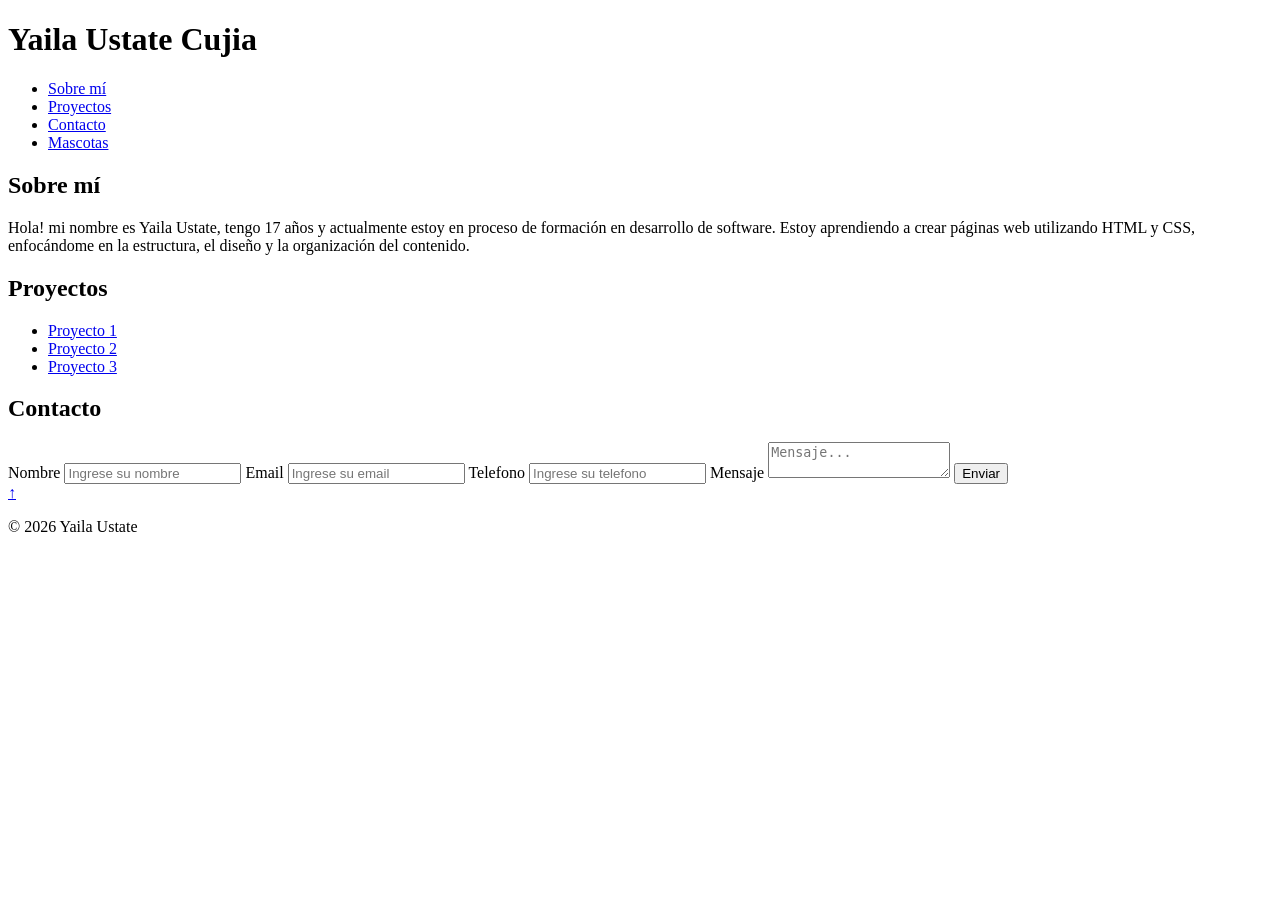
==== commit f11cd50e: "Update index.html" ====
--- a/portafolio/index.html
+++ b/portafolio/index.html
@@ -1,128 +1,85 @@
-<!doctype html>
+<!DOCTYPE html>
 <html lang="es">
-  <head>
+
+<head>
     <!-- Configurar aceptación de caracteres especiales -->
-    <meta charset="UTF-8" />
-    <meta name="viewport" content="width=device-width, initial-scale=1.0" />
+    <meta charset="UTF-8">
+    <meta name="viewport" content="width=device-width, initial-scale=1.0">
     <!-- Ajustar pagina a todos los dispositivos -->
     <title>Portafolio personal</title>
-    <link rel="icon" href="imagenes/portafolio.png" type="image/png" />
+    <link rel="icon" href="imagenes/portafolio.png" type="image/png">
     <!-- Fuente importada -->
-    <link rel="preconnect" href="https://fonts.googleapis.com" />
-    <link rel="preconnect" href="https://fonts.gstatic.com" crossorigin />
-    <link
-      href="https://fonts.googleapis.com/css2?family=Sour+Gummy:ital,wght@0,100..900;1,100..900&display=swap"
-      rel="stylesheet"
-    />
+    <link rel="preconnect" href="https://fonts.googleapis.com">
+    <link rel="preconnect" href="https://fonts.gstatic.com" crossorigin>
+    <link href="https://fonts.googleapis.com/css2?family=Sour+Gummy:ital,wght@0,100..900;1,100..900&display=swap" rel="stylesheet">
     <!-- Vincular css -->
-    <link rel="stylesheet" href="styles.css" />
-  </head>
+    <link rel="stylesheet" href="style.css">
+</head>
 
-  <body id="cuerpo1">
+<body id="cuerpo1">
     <header id="header1">
-      <h1 id="encabezado">Yaila Ustate Cujia</h1>
-      <nav>
-        <ul id="enlace">
-          <!-- Botones de navegación -->
-          <li><a href="#sobremi">Sobre mí</a></li>
-          <li><a href="#proyectos">Proyectos</a></li>
-          <li><a href="#contacto">Contacto</a></li>
-          <li><a href="mascotas.html">Mascotas</a></li>
-        </ul>
-      </nav>
+        <h1 id="encabezado">Yaila Ustate Cujia</h1>
+        <nav>
+            <ul id="enlace">
+                <!-- Botones de navegación -->
+                <li><a href="#sobremi">Sobre mí</a></li>
+                <li><a href="#proyectos">Proyectos</a></li>
+                <li><a href="#contacto">Contacto</a></li>
+                <li><a href="mascotas.html">Mascotas</a></li>
+            </ul>
+        </nav>
+    
     </header>
     <main class="principal">
-      <!-- Recuadro de información sobre mi -->
-      <article id="sobremi">
-        <h2>Sobre mí</h2>
-        <p>
-          Hola! mi nombre es Yaila Ustate, tengo 17 años y actualmente estoy en
-          proceso de formación en desarrollo de software. Estoy aprendiendo a
-          crear páginas web utilizando HTML y CSS, enfocándome en la estructura,
-          el diseño y la organización del contenido.
-        </p>
-      </article>
+        <!-- Recuadro de información sobre mi -->
+        <article id="sobremi">
+            <h2>Sobre mí</h2>
+            <p>Hola! mi nombre es Yaila Ustate, tengo 17 años y actualmente estoy en proceso de formación en desarrollo de software. 
+                Estoy aprendiendo a crear páginas web utilizando HTML y CSS,
+                enfocándome en la estructura, el diseño y la organización del contenido.</p>
+        </article>
 
-      <article id="proyectos">
-        <h2>Proyectos</h2>
-        <ul id="project">
-          <!-- Enlaces a otros proyectos -->
-          <li>
-            <a
-              href="https://github.com/yaiscoder/inventario-de-productos.git"
-              target="_blank"
-              >Proyecto 1</a
-            >
-          </li>
-          <li>
-            <a
-              href="https://github.com/yaiscoder/Sistema-de-Gestion-de-Estudiantes.git"
-              target="_blank"
-              >Proyecto 2</a
-            >
-          </li>
-          <li>
-            <a
-              href="https://github.com/yaiscoder/Historia-de-usuario-M2S1.git"
-              target="_blank"
-              >Proyecto 3</a
-            >
-          </li>
-        </ul>
-      </article>
+        <article id="proyectos">
+            <h2>Proyectos</h2>
+            <ul id="project">
+                <!-- Enlaces a otros proyectos -->
+                <li><a href="https://github.com/yaiscoder/inventario-de-productos.git" target="_blank">Proyecto 1</a></li>
+                <li><a href="https://github.com/yaiscoder/Sistema-de-Gestion-de-Estudiantes.git" target="_blank">Proyecto 2</a></li>
+                <li><a href="https://github.com/yaiscoder/Historia-de-usuario-M2S1.git" target="_blank">Proyecto 3</a></li>
+            </ul>
+        </article>
 
-      <article id="contacto">
-        <h2>Contacto</h2>
-        <!-- Formulario de contacto para el usuario -->
-        <form action="index.html" method="get">
-          <label for="nombre">Nombre</label>
-          <input
-            type="text"
-            id="nombre"
-            name="nombre"
-            placeholder="Ingrese su nombre"
-            required
-          />
+        <article id="contacto">
+            <h2>Contacto</h2>
+            <!-- Formulario de contacto para el usuario -->
+            <form action="index.html" method="get">
+            
+                <label for="nombre">Nombre</label>
+                <input type="text" id="nombre" name="nombre" placeholder="Ingrese su nombre" required>
 
-          <label for="correo">Email</label>
-          <input
-            type="email"
-            id="correo"
-            name="correo"
-            placeholder="Ingrese su email"
-            required
-          />
+                <label for="correo">Email</label>
+                <input type="email" id="correo" name="correo" placeholder="Ingrese su email" required>
 
-          <label for="telefono">Telefono</label>
-          <input
-            type="number"
-            id="telefono"
-            name="telefono"
-            placeholder="Ingrese su telefono"
-            required
-            min="1"
-          />
+                <label for="telefono">Telefono</label>
+                <input type="number" id="telefono" name="telefono" placeholder="Ingrese su telefono" required min="1">
 
-          <label for="mensaje">Mensaje</label>
-          <textarea
-            id="mensaje"
-            name="mensaje"
-            placeholder="Mensaje..."
-          ></textarea>
+                <label for="mensaje">Mensaje</label>
+                <textarea id="mensaje" name="mensaje" placeholder="Mensaje..."></textarea>
 
-          <button type="submit">Enviar</button>
-        </form>
-      </article>
+                <button type="submit">Enviar</button>
+            </form>
+        </article>
     </main>
 
     <!-- Botón para subir -->
     <div>
-      <a class="subir" href="#" class="boton-subir">↑</a>
+        <a class="subir boton-subir" href="#">↑</a>
     </div>
-
+    
     <!-- Derechos de autor -->
     <footer id="pie"><p id="copy">© 2026 Yaila Ustate</p></footer>
 
-    <script src="script.js"></script>
-  </body>
+        <script src="script.js"></script>
+</body>
+
 </html>
